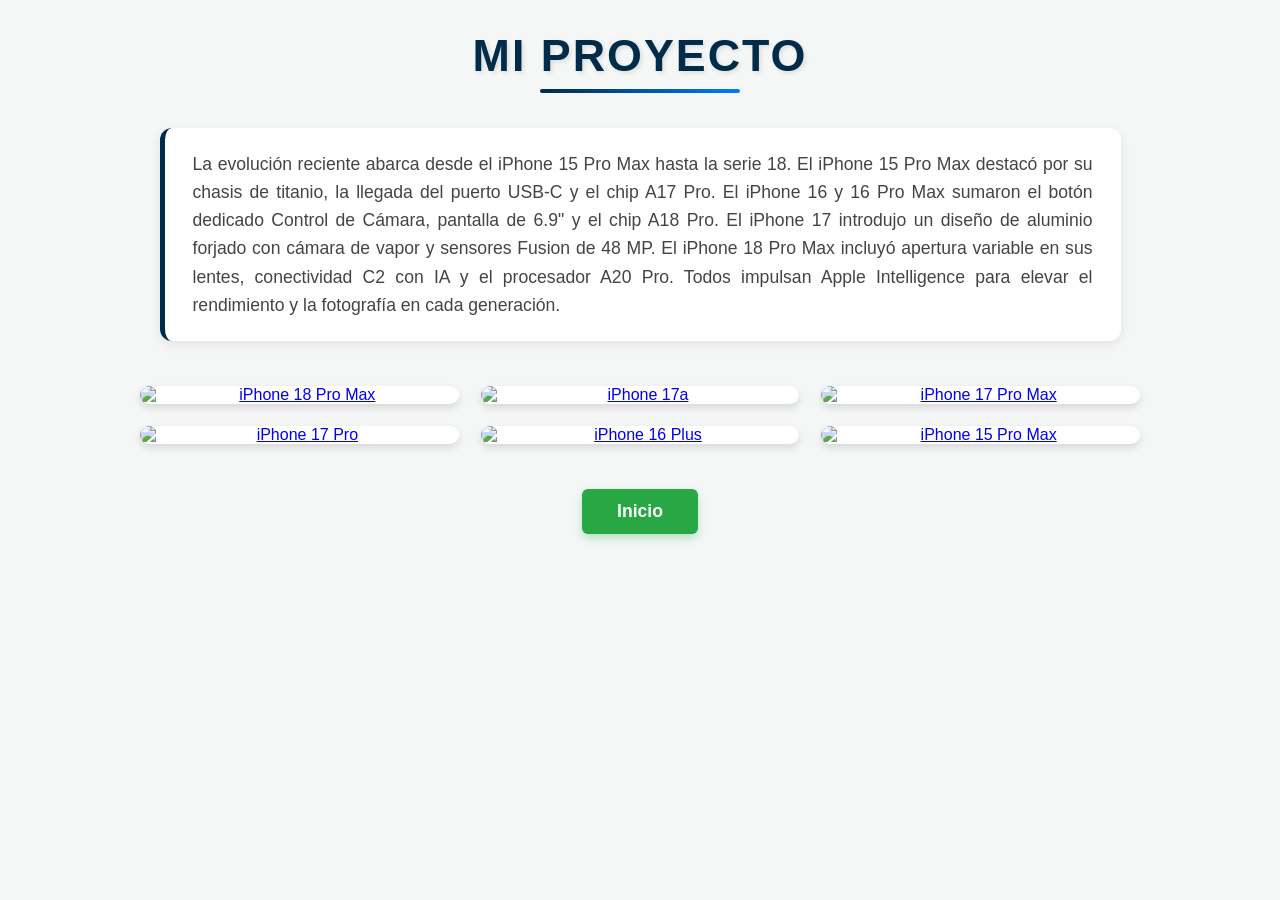
==== carrusel.html @ 5cb004f6 "Add files via upload" ====
<!DOCTYPE html>
<html lang="es">
<head>
  <meta charset="UTF-8">
  <meta name="viewport" content="width=device-width, initial-scale=1.0">
  <title>Mi Proyecto - Galería de Imágenes</title>
  <style>
    body {
      font-family: 'Segoe UI', Tahoma, Geneva, Verdana, sans-serif;
      background-color: #f4f7f6;
      color: #333;
      margin: 0;
      padding: 30px 20px;
      text-align: center;
    }

    /* Título bonito principal */
    .encabezado-principal {
      margin-bottom: 25px;
    }

    .titulo-principal {
      color: #002b49;
      font-size: 2.8rem;
      font-weight: 800;
      letter-spacing: 2px;
      text-transform: uppercase;
      margin: 0 0 10px 0;
      text-shadow: 2px 2px 4px rgba(0, 0, 0, 0.1);
      position: relative;
      display: inline-block;
    }

    /* Línea decorativa debajo del título */
    .titulo-principal::after {
      content: '';
      display: block;
      width: 60%;
      height: 4px;
      background: linear-gradient(90deg, #002b49, #007bff);
      margin: 8px auto 0 auto;
      border-radius: 2px;
    }

    /* Caja con la descripción del proyecto */
    .descripcion-proyecto {
      color: #444;
      font-size: 1.1rem;
      max-width: 900px;
      margin: 0 auto 35px auto;
      line-height: 1.6;
      background-color: #ffffff;
      padding: 22px 28px;
      border-radius: 12px;
      box-shadow: 0 4px 12px rgba(0, 0, 0, 0.08);
      border-left: 5px solid #002b49;
      text-align: justify;
    }

    /* Matriz de 2 filas por 3 columnas */
    .matriz-imagenes {
      display: grid;
      grid-template-columns: repeat(3, 1fr);
      gap: 22px;
      max-width: 1000px;
      margin: 0 auto 35px auto;
      padding: 10px;
    }

    .contenedor-img {
      overflow: hidden;
      border-radius: 10px;
      box-shadow: 0 4px 8px rgba(0, 0, 0, 0.12);
      background-color: #fff;
    }

    .matriz-imagenes img {
      width: 100%;
      height: 100%;
      object-fit: cover;
      display: block;
      cursor: pointer;
      transition: transform 0.4s ease, filter 0.3s ease;
    }

    /* Efecto Zoom interactivo al pasar el mouse */
    .matriz-imagenes img:hover {
      transform: scale(1.15);
      filter: brightness(1.05);
    }

    /* Botón verde de Inicio */
    .contenedor-boton {
      margin-top: 20px;
    }

    .btn-inicio {
      display: inline-block;
      background-color: #28a745;
      color: white;
      padding: 12px 35px;
      font-size: 1.1rem;
      font-weight: bold;
      text-decoration: none;
      border-radius: 6px;
      transition: all 0.3s ease;
      box-shadow: 0 4px 8px rgba(40, 167, 69, 0.3);
    }

    .btn-inicio:hover {
      background-color: #218838;
      transform: translateY(-2px);
      box-shadow: 0 6px 12px rgba(40, 167, 69, 0.4);
    }
  </style>
</head>
<body>

  <!-- Encabezado Bonito "MI PROYECTO" -->
  <div class="encabezado-principal">
    <h1 class="titulo-principal">MI PROYECTO</h1>
  </div>

  <!-- Descripción explicativa del proyecto -->
  <p class="descripcion-proyecto">
    La evolución reciente abarca desde el iPhone 15 Pro Max hasta la serie 18.
    El iPhone 15 Pro Max destacó por su chasis de titanio, la llegada del puerto USB-C y el chip A17 Pro.
    El iPhone 16 y 16 Pro Max sumaron el botón dedicado Control de Cámara, pantalla de 6.9" y el chip A18 Pro.
    El iPhone 17 introdujo un diseño de aluminio forjado con cámara de vapor y sensores Fusion de 48 MP.
    El iPhone 18 Pro Max incluyó apertura variable en sus lentes, conectividad C2 con IA y el procesador A20 Pro.
    Todos impulsan Apple Intelligence para elevar el rendimiento y la fotografía en cada generación.
  </p>

  <!-- Matriz 2x3 con las imágenes e interactividad -->
  <div class="matriz-imagenes">
    <div class="contenedor-img">
      <a href="MIS IMAGENES/IMAGEN1.jpg" target="_blank">
        <img src="MIS IMAGENES/IMAGEN1.jpg" alt="iPhone 18 Pro Max">
      </a>
    </div>
    <div class="contenedor-img">
      <a href="MIS IMAGENES/IMAGEN2.jpg" target="_blank">
        <img src="MIS IMAGENES/IMAGEN2.jpg" alt="iPhone 17a">
      </a>
    </div>
    <div class="contenedor-img">
      <a href="MIS IMAGENES/IMAGEN3.jpg" target="_blank">
        <img src="MIS IMAGENES/IMAGEN3.jpg" alt="iPhone 17 Pro Max">
      </a>
    </div>
    <div class="contenedor-img">
      <a href="MIS IMAGENES/IMAGEN4.jpg" target="_blank">
        <img src="MIS IMAGENES/IMAGEN4.jpg" alt="iPhone 17 Pro">
      </a>
    </div>
    <div class="contenedor-img">
      <a href="MIS IMAGENES/IMAGEN5.jpg" target="_blank">
        <img src="MIS IMAGENES/IMAGEN5.jpg" alt="iPhone 16 Plus">
      </a>
    </div>
    <div class="contenedor-img">
      <a href="MIS IMAGENES/IMAGEN6.jpg" target="_blank">
        <img src="MIS IMAGENES/IMAGEN6.jpg" alt="iPhone 15 Pro Max">
      </a>
    </div>
  </div>

  <!-- Botón verde de Inicio -->
  <div class="contenedor-boton">
    <a href="index.html" class="btn-inicio">Inicio</a>
  </div>

</body>
</html>
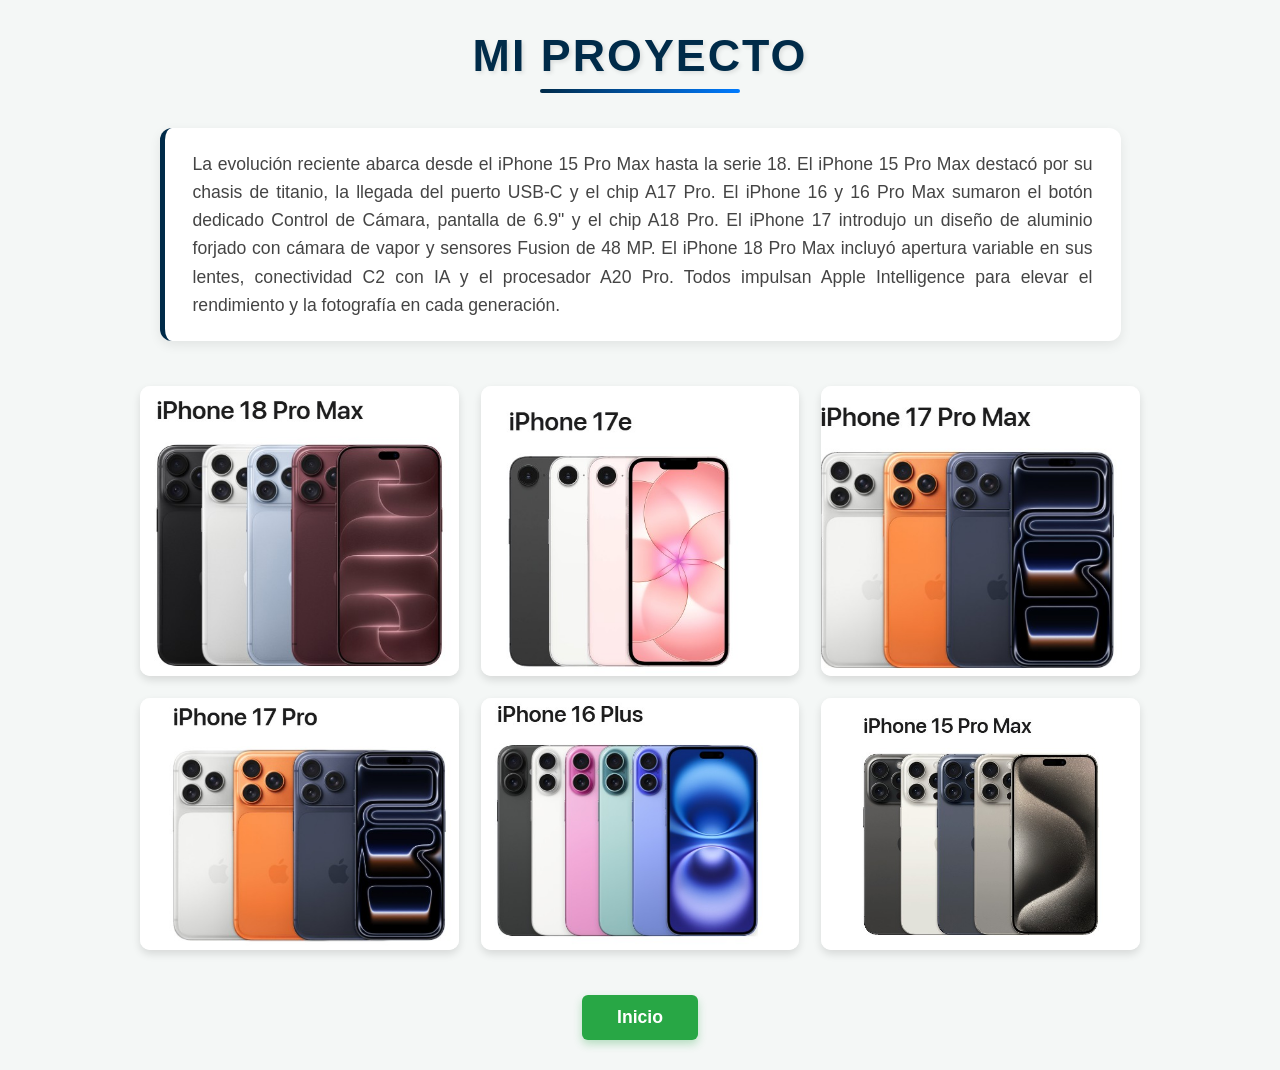
==== commit 68610144: "Add files via upload" ====
--- a/carrusel.html
+++ b/carrusel.html
@@ -134,33 +134,33 @@
   <!-- Matriz 2x3 con las imágenes e interactividad -->
   <div class="matriz-imagenes">
     <div class="contenedor-img">
-      <a href="MIS IMAGENES/IMAGEN1.jpg" target="_blank">
-        <img src="MIS IMAGENES/IMAGEN1.jpg" alt="iPhone 18 Pro Max">
+      <a href="/IMAGEN1.jpg" target="_blank">
+        <img src="/IMAGEN1.jpg" alt="iPhone 18 Pro Max">
       </a>
     </div>
     <div class="contenedor-img">
-      <a href="MIS IMAGENES/IMAGEN2.jpg" target="_blank">
-        <img src="MIS IMAGENES/IMAGEN2.jpg" alt="iPhone 17a">
+      <a href="/IMAGEN2.jpg" target="_blank">
+        <img src="/IMAGEN2.jpg" alt="iPhone 17a">
       </a>
     </div>
     <div class="contenedor-img">
-      <a href="MIS IMAGENES/IMAGEN3.jpg" target="_blank">
-        <img src="MIS IMAGENES/IMAGEN3.jpg" alt="iPhone 17 Pro Max">
+      <a href="/IMAGEN3.jpg" target="_blank">
+        <img src="/IMAGEN3.jpg" alt="iPhone 17 Pro Max">
       </a>
     </div>
     <div class="contenedor-img">
-      <a href="MIS IMAGENES/IMAGEN4.jpg" target="_blank">
-        <img src="MIS IMAGENES/IMAGEN4.jpg" alt="iPhone 17 Pro">
+      <a href="/IMAGEN4.jpg" target="_blank">
+        <img src="/IMAGEN4.jpg" alt="iPhone 17 Pro">
       </a>
     </div>
     <div class="contenedor-img">
-      <a href="MIS IMAGENES/IMAGEN5.jpg" target="_blank">
-        <img src="MIS IMAGENES/IMAGEN5.jpg" alt="iPhone 16 Plus">
+      <a href="/IMAGEN5.jpg" target="_blank">
+        <img src="/IMAGEN5.jpg" alt="iPhone 16 Plus">
       </a>
     </div>
     <div class="contenedor-img">
-      <a href="MIS IMAGENES/IMAGEN6.jpg" target="_blank">
-        <img src="MIS IMAGENES/IMAGEN6.jpg" alt="iPhone 15 Pro Max">
+      <a href="/IMAGEN6.jpg" target="_blank">
+        <img src="/IMAGEN6.jpg" alt="iPhone 15 Pro Max">
       </a>
     </div>
   </div>
